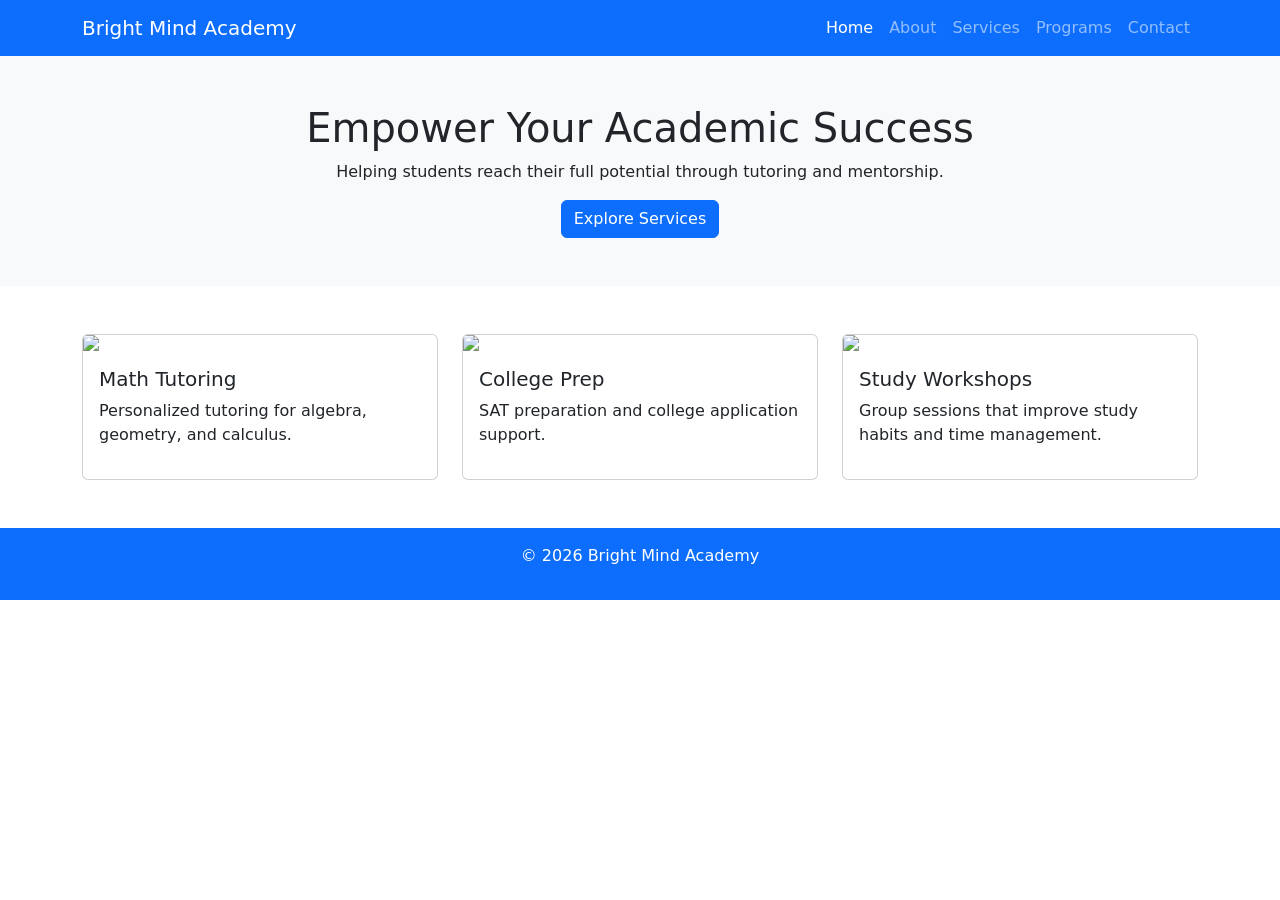
==== index.html @ d1cd1e17 "Added homepage" ====
<!DOCTYPE html>
<html lang="en">
<head>
  <meta charset="UTF-8">
  <meta name="viewport" content="width=device-width, initial-scale=1.0">

  <title>Bright Mind Academy</title>

  <link href="https://cdn.jsdelivr.net/npm/bootstrap@5.3.3/dist/css/bootstrap.min.css" rel="stylesheet">

  <link rel="stylesheet" href="style.css">
</head>

<body>

<!-- Navbar -->
<nav class="navbar navbar-expand-lg navbar-dark bg-primary">
  <div class="container">

    <a class="navbar-brand" href="#">
      Bright Mind Academy
    </a>

    <button class="navbar-toggler"
    type="button"
    data-bs-toggle="collapse"
    data-bs-target="#navMenu">

      <span class="navbar-toggler-icon"></span>

    </button>

    <div class="collapse navbar-collapse" id="navMenu">

      <ul class="navbar-nav ms-auto">

        <li class="nav-item">
          <a class="nav-link active"
          href="index.html">
            Home
          </a>
        </li>

        <li class="nav-item">
          <a class="nav-link"
          href="about.html">
            About
          </a>
        </li>

        <li class="nav-item">
          <a class="nav-link"
          href="services.html">
            Services
          </a>
        </li>

        <li class="nav-item">
          <a class="nav-link"
          href="business.html">
            Programs
          </a>
        </li>

        <li class="nav-item">
          <a class="nav-link"
          href="contact.html">
            Contact
          </a>
        </li>

      </ul>

    </div>
  </div>
</nav>

<!-- Hero -->
<section class="bg-light text-center p-5">

  <div class="container">

    <h1>
      Empower Your Academic Success
    </h1>

    <p>
      Helping students reach their full potential through tutoring and mentorship.
    </p>

    <a href="services.html"
    class="btn btn-primary">
      Explore Services
    </a>

  </div>
</section>

<!-- Cards -->
<div class="container my-5">

  <div class="row">

    <div class="col-md-4">

      <div class="card">

        <img src="https://via.placeholder.com/300"
        class="card-img-top">

        <div class="card-body">

          <h5>Math Tutoring</h5>

          <p>
            Personalized tutoring for algebra,
            geometry, and calculus.
          </p>

        </div>
      </div>
    </div>

    <div class="col-md-4">

      <div class="card">

        <img src="https://via.placeholder.com/300"
        class="card-img-top">

        <div class="card-body">

          <h5>College Prep</h5>

          <p>
            SAT preparation and college application support.
          </p>

        </div>
      </div>
    </div>

    <div class="col-md-4">

      <div class="card">

        <img src="https://via.placeholder.com/300"
        class="card-img-top">

        <div class="card-body">

          <h5>Study Workshops</h5>

          <p>
            Group sessions that improve study habits and time management.
          </p>

        </div>
      </div>
    </div>

  </div>
</div>

<!-- Footer -->
<footer class="bg-primary text-white text-center p-3">

  <p>
    © 2026 Bright Mind Academy
  </p>

</footer>

<script src="https://cdn.jsdelivr.net/npm/bootstrap@5.3.3/dist/js/bootstrap.bundle.min.js"></script>

</body>
</html>
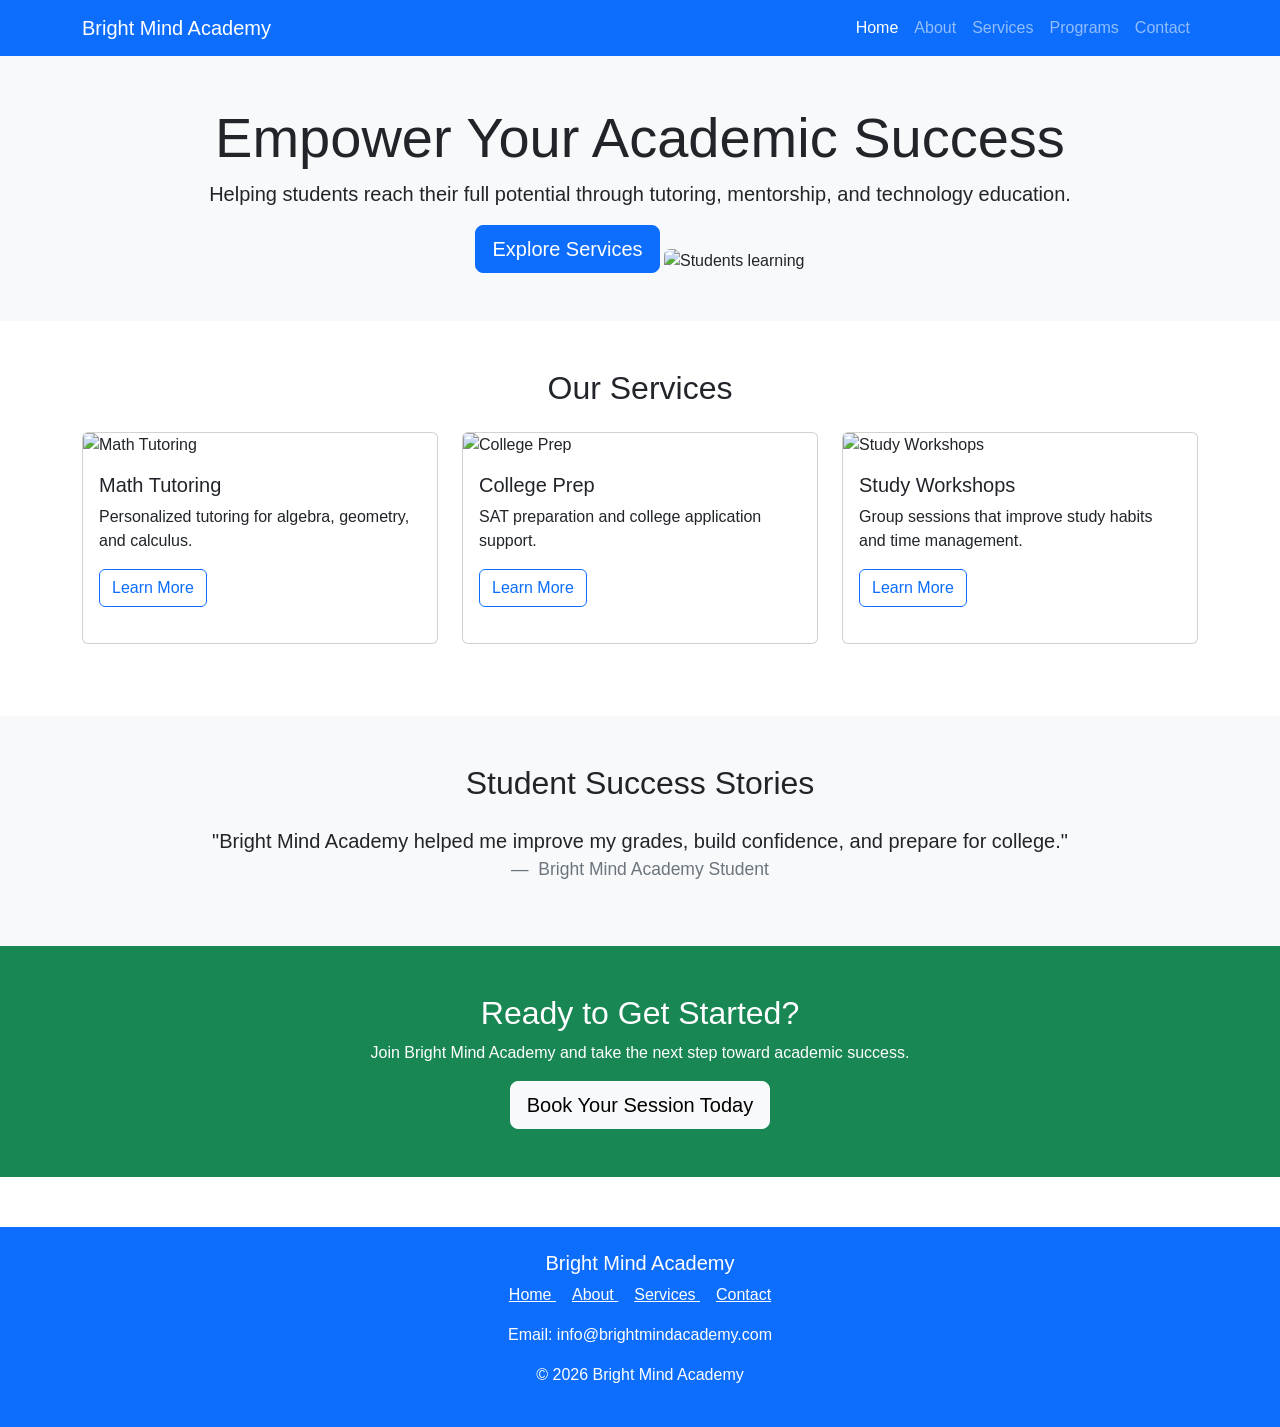
==== commit 506ab8ed: "Update index.html" ====
--- a/index.html
+++ b/index.html
@@ -1,177 +1,288 @@
 <!DOCTYPE html>
 <html lang="en">
+
 <head>
-  <meta charset="UTF-8">
-  <meta name="viewport" content="width=device-width, initial-scale=1.0">
-
-  <title>Bright Mind Academy</title>
-
-  <link href="https://cdn.jsdelivr.net/npm/bootstrap@5.3.3/dist/css/bootstrap.min.css" rel="stylesheet">
-
-  <link rel="stylesheet" href="style.css">
+    <meta charset="UTF-8">
+    <meta name="viewport" content="width=device-width, initial-scale=1.0">
+
+    <title>Bright Mind Academy</title>
+
+    <link href="https://cdn.jsdelivr.net/npm/bootstrap@5.3.3/dist/css/bootstrap.min.css" rel="stylesheet">
+
+    <link rel="stylesheet" href="style.css">
 </head>
 
 <body>
 
-<!-- Navbar -->
-<nav class="navbar navbar-expand-lg navbar-dark bg-primary">
-  <div class="container">
-
-    <a class="navbar-brand" href="#">
-      Bright Mind Academy
-    </a>
-
-    <button class="navbar-toggler"
-    type="button"
-    data-bs-toggle="collapse"
-    data-bs-target="#navMenu">
-
-      <span class="navbar-toggler-icon"></span>
-
-    </button>
-
-    <div class="collapse navbar-collapse" id="navMenu">
-
-      <ul class="navbar-nav ms-auto">
-
-        <li class="nav-item">
-          <a class="nav-link active"
-          href="index.html">
-            Home
-          </a>
-        </li>
-
-        <li class="nav-item">
-          <a class="nav-link"
-          href="about.html">
-            About
-          </a>
-        </li>
-
-        <li class="nav-item">
-          <a class="nav-link"
-          href="services.html">
-            Services
-          </a>
-        </li>
-
-        <li class="nav-item">
-          <a class="nav-link"
-          href="business.html">
-            Programs
-          </a>
-        </li>
-
-        <li class="nav-item">
-          <a class="nav-link"
-          href="contact.html">
-            Contact
-          </a>
-        </li>
-
-      </ul>
-
-    </div>
-  </div>
-</nav>
-
-<!-- Hero -->
-<section class="bg-light text-center p-5">
-
-  <div class="container">
-
-    <h1>
-      Empower Your Academic Success
-    </h1>
-
-    <p>
-      Helping students reach their full potential through tutoring and mentorship.
-    </p>
-
-    <a href="services.html"
-    class="btn btn-primary">
-      Explore Services
-    </a>
-
-  </div>
-</section>
-
-<!-- Cards -->
-<div class="container my-5">
-
-  <div class="row">
-
-    <div class="col-md-4">
-
-      <div class="card">
-
-        <img src="https://via.placeholder.com/300"
-        class="card-img-top">
-
-        <div class="card-body">
-
-          <h5>Math Tutoring</h5>
-
-          <p>
-            Personalized tutoring for algebra,
-            geometry, and calculus.
-          </p>
-
-        </div>
-      </div>
-    </div>
-
-    <div class="col-md-4">
-
-      <div class="card">
-
-        <img src="https://via.placeholder.com/300"
-        class="card-img-top">
-
-        <div class="card-body">
-
-          <h5>College Prep</h5>
-
-          <p>
-            SAT preparation and college application support.
-          </p>
-
-        </div>
-      </div>
-    </div>
-
-    <div class="col-md-4">
-
-      <div class="card">
-
-        <img src="https://via.placeholder.com/300"
-        class="card-img-top">
-
-        <div class="card-body">
-
-          <h5>Study Workshops</h5>
-
-          <p>
-            Group sessions that improve study habits and time management.
-          </p>
-
-        </div>
-      </div>
-    </div>
-
-  </div>
-</div>
-
-<!-- Footer -->
-<footer class="bg-primary text-white text-center p-3">
-
-  <p>
-    © 2026 Bright Mind Academy
-  </p>
-
-</footer>
-
-<script src="https://cdn.jsdelivr.net/npm/bootstrap@5.3.3/dist/js/bootstrap.bundle.min.js"></script>
+    <!-- Navbar -->
+    <nav class="navbar navbar-expand-lg navbar-dark bg-primary">
+        <div class="container">
+
+            <a class="navbar-brand" href="index.html">
+                Bright Mind Academy
+            </a>
+
+            <button class="navbar-toggler"
+                type="button"
+                data-bs-toggle="collapse"
+                data-bs-target="#navMenu">
+
+                <span class="navbar-toggler-icon"></span>
+
+            </button>
+
+            <div class="collapse navbar-collapse" id="navMenu">
+
+                <ul class="navbar-nav ms-auto">
+
+                    <li class="nav-item">
+                        <a class="nav-link active" href="index.html">
+                            Home
+                        </a>
+                    </li>
+
+                    <li class="nav-item">
+                        <a class="nav-link" href="about.html">
+                            About
+                        </a>
+                    </li>
+
+                    <li class="nav-item">
+                        <a class="nav-link" href="services.html">
+                            Services
+                        </a>
+                    </li>
+
+                    <li class="nav-item">
+                        <a class="nav-link" href="business.html">
+                            Programs
+                        </a>
+                    </li>
+
+                    <li class="nav-item">
+                        <a class="nav-link" href="contact.html">
+                            Contact
+                        </a>
+                    </li>
+
+                </ul>
+
+            </div>
+        </div>
+    </nav>
+
+    <!-- Hero Section -->
+    <section class="bg-light text-center p-5">
+
+        <div class="container">
+
+            <h1 class="display-4">
+                Empower Your Academic Success
+            </h1>
+
+            <p class="lead">
+                Helping students reach their full potential through tutoring,
+                mentorship, and technology education.
+            </p>
+
+            <a href="services.html" class="btn btn-primary btn-lg">
+                Explore Services
+            </a>
+
+            <img src="https://images.unsplash.com/photo-1522202176988-66273c2fd55f?w=800"
+                class="img-fluid rounded mt-4"
+                alt="Students learning">
+
+        </div>
+
+    </section>
+
+    <!-- Features Section -->
+    <section class="container my-5">
+
+        <h2 class="text-center mb-4">
+            Our Services
+        </h2>
+
+        <div class="row">
+
+            <div class="col-md-4 mb-4">
+
+                <div class="card h-100">
+
+                    <img src="https://via.placeholder.com/300"
+                        class="card-img-top"
+                        alt="Math Tutoring">
+
+                    <div class="card-body">
+
+                        <h5 class="card-title">
+                            Math Tutoring
+                        </h5>
+
+                        <p class="card-text">
+                            Personalized tutoring for algebra,
+                            geometry, and calculus.
+                        </p>
+
+                        <a href="services.html" class="btn btn-outline-primary">
+                            Learn More
+                        </a>
+
+                    </div>
+
+                </div>
+
+            </div>
+
+            <div class="col-md-4 mb-4">
+
+                <div class="card h-100">
+
+                    <img src="https://via.placeholder.com/300"
+                        class="card-img-top"
+                        alt="College Prep">
+
+                    <div class="card-body">
+
+                        <h5 class="card-title">
+                            College Prep
+                        </h5>
+
+                        <p class="card-text">
+                            SAT preparation and college application support.
+                        </p>
+
+                        <a href="services.html" class="btn btn-outline-primary">
+                            Learn More
+                        </a>
+
+                    </div>
+
+                </div>
+
+            </div>
+
+            <div class="col-md-4 mb-4">
+
+                <div class="card h-100">
+
+                    <img src="https://via.placeholder.com/300"
+                        class="card-img-top"
+                        alt="Study Workshops">
+
+                    <div class="card-body">
+
+                        <h5 class="card-title">
+                            Study Workshops
+                        </h5>
+
+                        <p class="card-text">
+                            Group sessions that improve study habits
+                            and time management.
+                        </p>
+
+                        <a href="services.html" class="btn btn-outline-primary">
+                            Learn More
+                        </a>
+
+                    </div>
+
+                </div>
+
+            </div>
+
+        </div>
+
+    </section>
+
+    <!-- Social Proof -->
+    <section class="bg-light py-5">
+
+        <div class="container text-center">
+
+            <h2>
+                Student Success Stories
+            </h2>
+
+            <blockquote class="blockquote mt-4">
+
+                <p>
+                    "Bright Mind Academy helped me improve my grades,
+                    build confidence, and prepare for college."
+                </p>
+
+                <footer class="blockquote-footer">
+                    Bright Mind Academy Student
+                </footer>
+
+            </blockquote>
+
+        </div>
+
+    </section>
+
+    <!-- CTA Strip -->
+    <section class="bg-success text-white text-center py-5">
+
+        <div class="container">
+
+            <h2>
+                Ready to Get Started?
+            </h2>
+
+            <p>
+                Join Bright Mind Academy and take the next step toward
+                academic success.
+            </p>
+
+            <a href="contact.html" class="btn btn-light btn-lg">
+                Book Your Session Today
+            </a>
+
+        </div>
+
+    </section>
+
+    <!-- Footer -->
+    <footer class="bg-primary text-white text-center p-4">
+
+        <h5>
+            Bright Mind Academy
+        </h5>
+
+        <div class="mb-3">
+
+            <a href="index.html" class="text-white me-3">
+                Home
+            </a>
+
+            <a href="about.html" class="text-white me-3">
+                About
+            </a>
+
+            <a href="services.html" class="text-white me-3">
+                Services
+            </a>
+
+            <a href="contact.html" class="text-white">
+                Contact
+            </a>
+
+        </div>
+
+        <p>
+            Email: info@brightmindacademy.com
+        </p>
+
+        <p>
+            © 2026 Bright Mind Academy
+        </p>
+
+    </footer>
+
+    <script src="https://cdn.jsdelivr.net/npm/bootstrap@5.3.3/dist/js/bootstrap.bundle.min.js"></script>
 
 </body>
+
 </html>
--- a/style.css
+++ b/style.css
@@ -0,0 +1,11 @@
+body{
+  font-family: Arial, sans-serif;
+}
+
+.card{
+  margin-bottom:20px;
+}
+
+footer{
+  margin-top:50px;
+}
